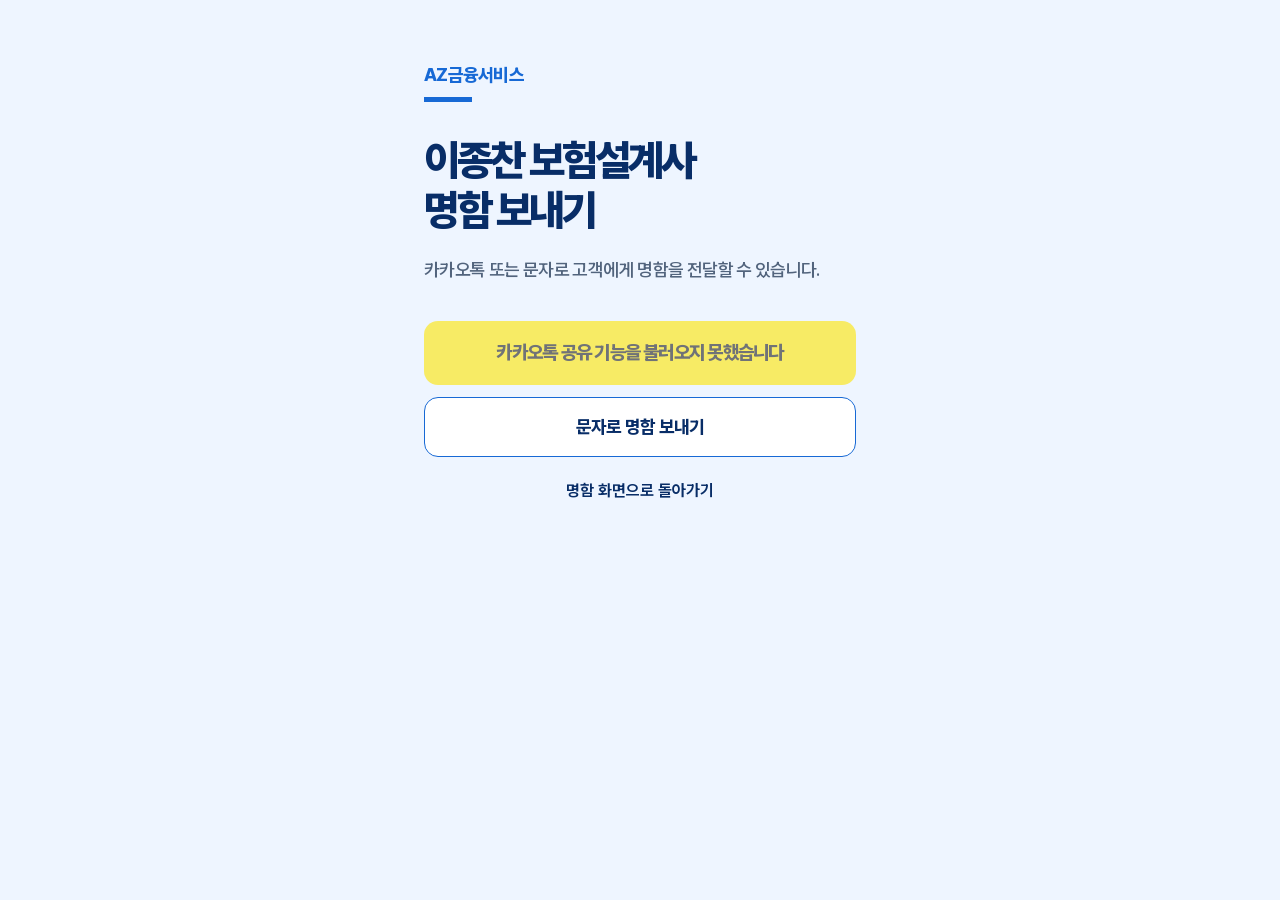
==== share.html @ d632e66f "Refine Kakao business card share design" ====
<!doctype html>
<html lang="ko">
<head>
  <meta charset="utf-8">
  <meta name="viewport" content="width=device-width, initial-scale=1, viewport-fit=cover">
  <meta name="robots" content="noindex">
  <link rel="preload" href="PretendardVariable.woff2" as="font" type="font/woff2" crossorigin>
  <link rel="stylesheet" href="share.css">
  <title>이종찬 명함 공유 | AZ금융서비스</title>
  <script src="https://t1.kakaocdn.net/kakao_js_sdk/2.8.2/kakao.min.js" integrity="sha384-zt/G7/KfaRQ9dT/QIkS0ujMtzouJqzuSJcXVQu50x0rl/+mD1dc70AeOejVbMD9E" crossorigin="anonymous"></script>
</head>
<body>
  <main class="share-page">
    <p class="share-page__company">AZ금융서비스</p>
    <h1>이종찬 보험설계사<br>명함 보내기</h1>
    <p class="share-page__description">카카오톡 또는 문자로 고객에게 명함을 전달할 <span class="keep-together">수 있습니다.</span></p>
    <button id="kakao-share" type="button">카카오톡으로 명함 보내기</button>
    <a id="sms-share" href="sms:?body=" aria-label="문자로 명함 보내기">문자로 명함 보내기</a>
    <a class="share-page__back" href="./">명함 화면으로 돌아가기</a>
  </main>
  <script>
    (() => {
      const cardUrl = "https://leejgc.github.io/mobile-business-card/";
      const imageUrl = "https://leejgc.github.io/mobile-business-card/og-business-card.png";
      const profileImageUrl = "https://leejgc.github.io/mobile-business-card/kakao-profile.png";
      const button = document.querySelector("#kakao-share");
      const smsShare = document.querySelector("#sms-share");
      const smsBody = "안녕하세요, AZ금융서비스\n[이종찬] 보험설계사입니다.\n\n모바일 명함: " + cardUrl;

      smsShare.href = "sms:?body=" + encodeURIComponent(smsBody);

      if (!window.Kakao) {
        button.disabled = true;
        button.textContent = "카카오톡 공유 기능을 불러오지 못했습니다";
        return;
      }
      if (!window.Kakao.isInitialized()) {
        window.Kakao.init("e1c62fd5c6c8d22e28e88e8e616ab613");
      }

      button.addEventListener("click", () => {
        window.Kakao.Share.sendDefault({
          objectType: "feed",
          content: {
            imageUrl,
            imageWidth: 1200,
            imageHeight: 630,
            link: { mobileWebUrl: cardUrl, webUrl: cardUrl },
          },
          itemContent: {
            profileText: "이종찬 | AZ금융서비스",
            profileImageUrl,
          },
          buttons: [{
            title: "명함 확인",
            link: { mobileWebUrl: cardUrl, webUrl: cardUrl },
          }],
        });
      });
    })();
  </script>
</body>
</html>
---- share.css ----
@font-face { font-family: "Pretendard"; src: url("PretendardVariable.woff2") format("woff2"); font-style: normal; font-weight: 100 900; font-display: swap; }
:root { --share-blue: #1769d5; --share-deep: #082d67; --share-soft: #eef5ff; --share-ink: #1d2a3c; }
* { box-sizing: border-box; }
html { background: var(--share-soft); }
body { min-width: 320px; margin: 0; background: var(--share-soft); color: var(--share-ink); font-family: "Pretendard", sans-serif; }
.share-page { width: min(100%, 480px); min-height: 100dvh; margin: 0 auto; padding: 64px 24px 40px; }
.share-page__company { margin: 0; color: var(--share-blue); font-size: 18px; font-weight: 800; letter-spacing: -.04em; }
.share-page__company::after { display: block; width: 48px; height: 5px; margin-top: 12px; background: var(--share-blue); content: ""; }
h1 { margin: 34px 0 0; color: var(--share-deep); font-size: clamp(32px, 9vw, 42px); font-weight: 850; letter-spacing: -.07em; line-height: 1.18; }
.share-page__description { margin: 20px 0 36px; color: #52647d; font-size: 18px; font-weight: 550; letter-spacing: -.035em; line-height: 1.65; word-break: keep-all; }
.keep-together { white-space: nowrap; }
#kakao-share { display: flex; width: 100%; min-height: 64px; align-items: center; justify-content: center; border: 0; border-radius: 14px; background: #fee500; color: #1d1d1d; font: inherit; font-size: 19px; font-weight: 800; letter-spacing: -.04em; cursor: pointer; }
#kakao-share:focus-visible { outline: 3px solid var(--share-blue); outline-offset: 3px; }
#kakao-share:disabled { cursor: not-allowed; opacity: .6; }
#sms-share { display: flex; width: 100%; min-height: 60px; align-items: center; justify-content: center; margin-top: 12px; border: 1px solid var(--share-blue); border-radius: 14px; background: #fff; color: var(--share-deep); font-size: 18px; font-weight: 750; letter-spacing: -.04em; text-decoration: none; }
#sms-share:focus-visible { outline: 3px solid var(--share-blue); outline-offset: 3px; }
.share-page__back { display: block; margin-top: 24px; color: var(--share-deep); font-size: 16px; font-weight: 650; text-align: center; text-decoration: none; }
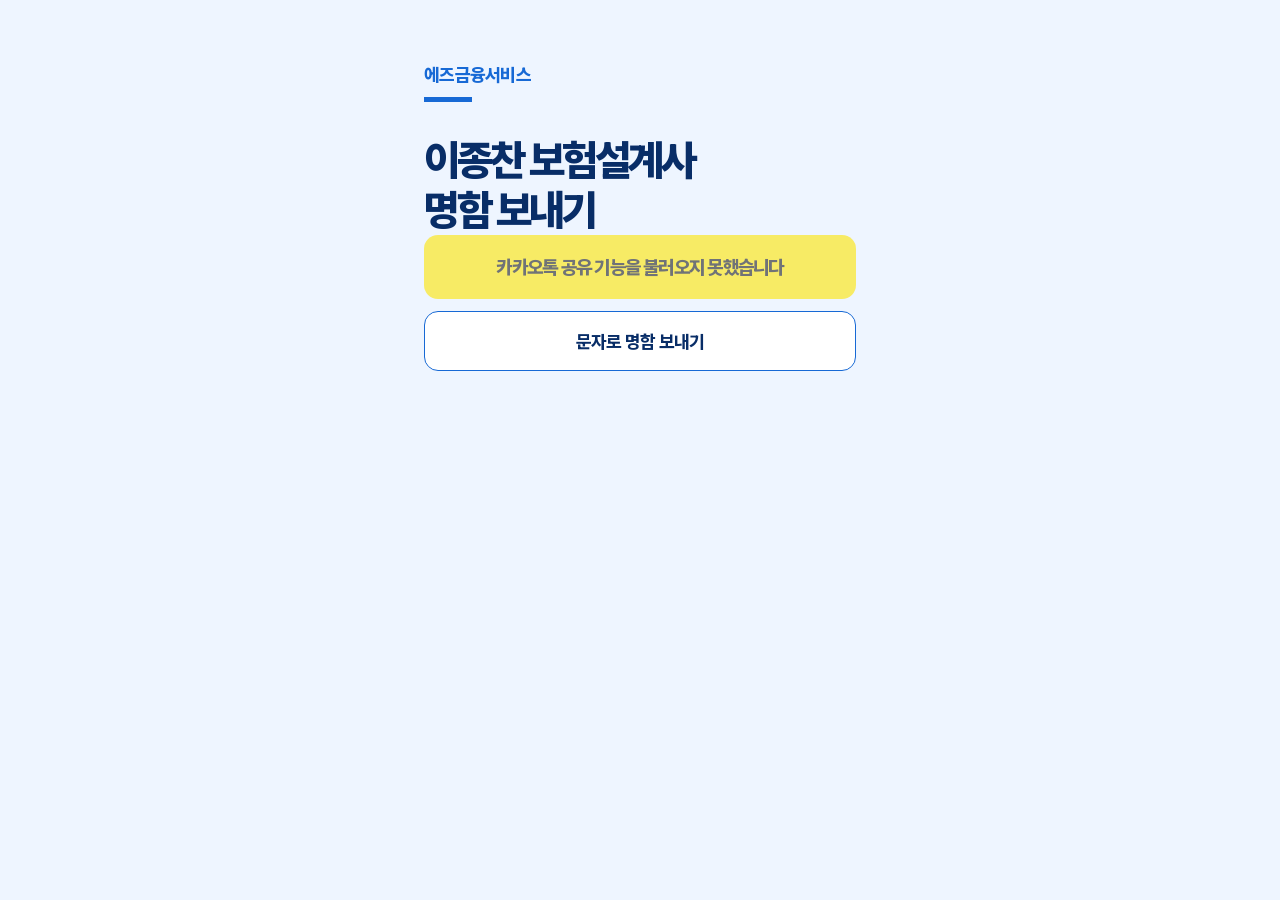
==== commit 8a5e8844: "Promote V2 mobile business card to production" ====
--- a/share.html
+++ b/share.html
@@ -4,55 +4,56 @@
   <meta charset="utf-8">
   <meta name="viewport" content="width=device-width, initial-scale=1, viewport-fit=cover">
   <meta name="robots" content="noindex">
-  <link rel="preload" href="PretendardVariable.woff2" as="font" type="font/woff2" crossorigin>
   <link rel="stylesheet" href="share.css">
-  <title>이종찬 명함 공유 | AZ금융서비스</title>
+  <title>이종찬 명함 보내기 | 에즈금융서비스</title>
   <script src="https://t1.kakaocdn.net/kakao_js_sdk/2.8.2/kakao.min.js" integrity="sha384-zt/G7/KfaRQ9dT/QIkS0ujMtzouJqzuSJcXVQu50x0rl/+mD1dc70AeOejVbMD9E" crossorigin="anonymous"></script>
 </head>
 <body>
   <main class="share-page">
-    <p class="share-page__company">AZ금융서비스</p>
+    <p class="share-page__company">에즈금융서비스</p>
     <h1>이종찬 보험설계사<br>명함 보내기</h1>
-    <p class="share-page__description">카카오톡 또는 문자로 고객에게 명함을 전달할 <span class="keep-together">수 있습니다.</span></p>
     <button id="kakao-share" type="button">카카오톡으로 명함 보내기</button>
     <a id="sms-share" href="sms:?body=" aria-label="문자로 명함 보내기">문자로 명함 보내기</a>
-    <a class="share-page__back" href="./">명함 화면으로 돌아가기</a>
   </main>
   <script>
     (() => {
       const cardUrl = "https://leejgc.github.io/mobile-business-card/";
-      const imageUrl = "https://leejgc.github.io/mobile-business-card/og-business-card.png";
-      const profileImageUrl = "https://leejgc.github.io/mobile-business-card/kakao-profile.png";
-      const button = document.querySelector("#kakao-share");
-      const smsShare = document.querySelector("#sms-share");
-      const smsBody = "안녕하세요, AZ금융서비스\n[이종찬] 보험설계사입니다.\n\n모바일 명함: " + cardUrl;
+      const imageUrl = "https://leejgc.github.io/mobile-business-card/kakao-share-v4.png";
+      const advisorSmsBody = [
+        "안녕하세요.",
+        "에즈금융서비스 보험설계사 이종찬입니다.",
+        "",
+        "제 모바일 명함을 보내드립니다.",
+        "보험 관련 문의가 있으시면 편하게 연락 주세요.",
+        "",
+        cardUrl
+      ].join("\n");
+      const kakaoButton = document.querySelector("#kakao-share");
+      const smsButton = document.querySelector("#sms-share");
 
-      smsShare.href = "sms:?body=" + encodeURIComponent(smsBody);
+      smsButton.href = "sms:?body=" + encodeURIComponent(advisorSmsBody);
 
       if (!window.Kakao) {
-        button.disabled = true;
-        button.textContent = "카카오톡 공유 기능을 불러오지 못했습니다";
+        kakaoButton.disabled = true;
+        kakaoButton.textContent = "카카오톡 공유 기능을 불러오지 못했습니다";
         return;
       }
       if (!window.Kakao.isInitialized()) {
         window.Kakao.init("e1c62fd5c6c8d22e28e88e8e616ab613");
       }
 
-      button.addEventListener("click", () => {
+      kakaoButton.addEventListener("click", () => {
         window.Kakao.Share.sendDefault({
           objectType: "feed",
           content: {
+            title: "이종찬 | 에즈금융서비스",
             imageUrl,
             imageWidth: 1200,
             imageHeight: 630,
             link: { mobileWebUrl: cardUrl, webUrl: cardUrl },
           },
-          itemContent: {
-            profileText: "이종찬 | AZ금융서비스",
-            profileImageUrl,
-          },
           buttons: [{
-            title: "명함 확인",
+            title: "명함 보기",
             link: { mobileWebUrl: cardUrl, webUrl: cardUrl },
           }],
         });
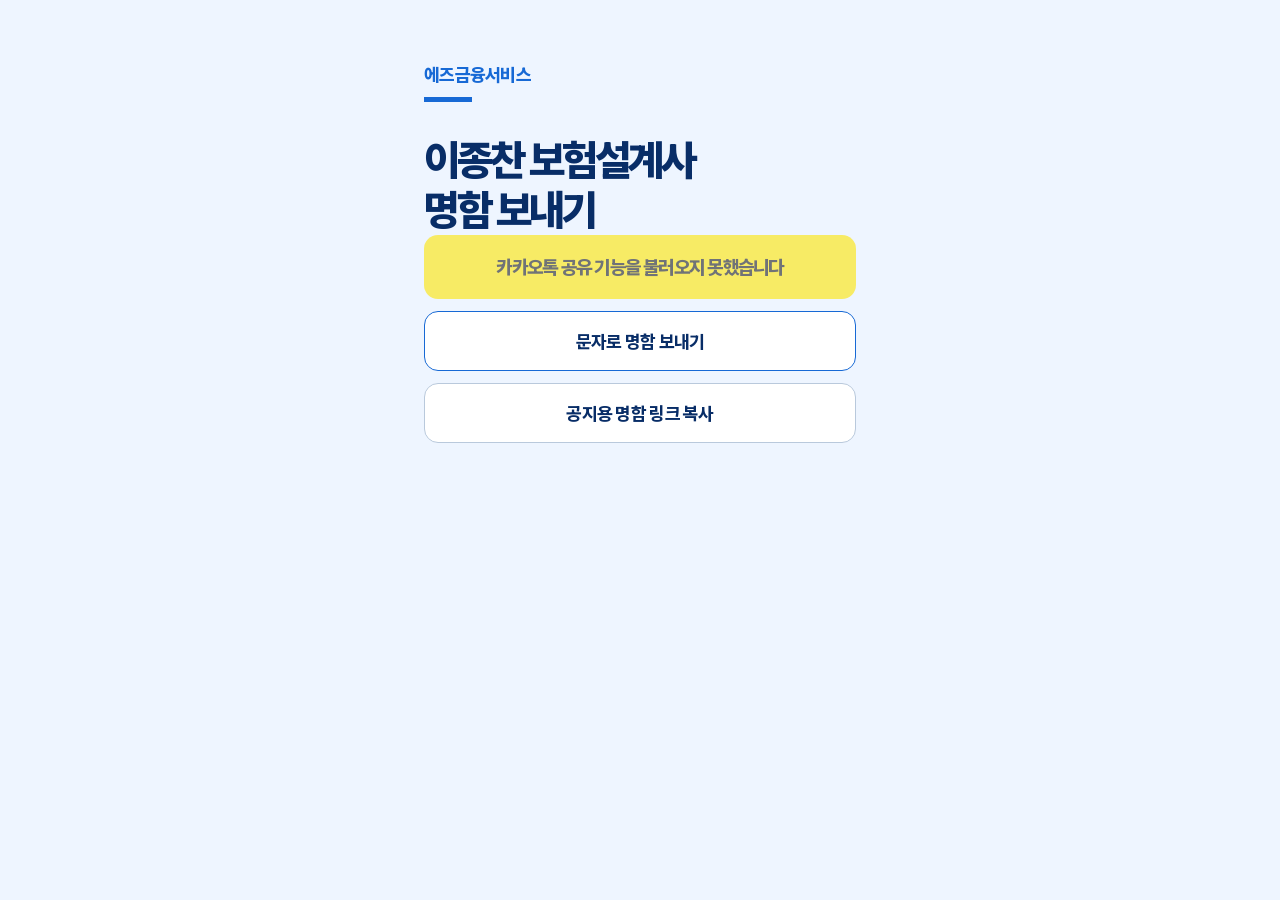
==== commit 4a0cebb0: "Update Kakao title and advisor announcement copy" ====
--- a/share.html
+++ b/share.html
@@ -14,22 +14,53 @@
     <h1>이종찬 보험설계사<br>명함 보내기</h1>
     <button id="kakao-share" type="button">카카오톡으로 명함 보내기</button>
     <a id="sms-share" href="sms:?body=" aria-label="문자로 명함 보내기">문자로 명함 보내기</a>
+    <button id="copy-notice-link" type="button">공지용 명함 링크 복사</button>
+    <p id="copy-notice-status" class="copy-notice-status" aria-live="polite" role="status"></p>
   </main>
   <script>
     (() => {
       const cardUrl = "https://leejgc.github.io/mobile-business-card/";
       const imageUrl = "https://leejgc.github.io/mobile-business-card/kakao-share-v4.png";
+      const noticeText = "이종찬 보험설계사 모바일 명함\n\n" + cardUrl;
       const advisorSmsBody = [
         "안녕하세요.",
         "에즈금융서비스 보험설계사 이종찬입니다.",
         "",
         "제 모바일 명함을 보내드립니다.",
-        "보험 관련 문의가 있으시면 편하게 연락 주세요.",
+        "보험 관련 문의는 편하게 연락 주세요.",
         "",
         cardUrl
       ].join("\n");
       const kakaoButton = document.querySelector("#kakao-share");
       const smsButton = document.querySelector("#sms-share");
+      const copyNoticeButton = document.querySelector("#copy-notice-link");
+      const copyNoticeStatus = document.querySelector("#copy-notice-status");
+
+      const fallbackCopy = (text) => {
+        const textarea = document.createElement("textarea");
+        textarea.value = text;
+        textarea.setAttribute("readonly", "");
+        textarea.style.position = "fixed";
+        textarea.style.opacity = "0";
+        document.body.appendChild(textarea);
+        textarea.select();
+        const copied = document.execCommand("copy");
+        textarea.remove();
+        return copied;
+      };
+
+      copyNoticeButton.addEventListener("click", async () => {
+        try {
+          if (navigator.clipboard?.writeText) {
+            await navigator.clipboard.writeText(noticeText);
+          } else if (!fallbackCopy(noticeText)) {
+            throw new Error("clipboard-unavailable");
+          }
+          copyNoticeStatus.textContent = "공지용 명함 링크를 복사했습니다.";
+        } catch {
+          copyNoticeStatus.textContent = "복사하지 못했습니다. 다시 시도해 주세요.";
+        }
+      });
 
       smsButton.href = "sms:?body=" + encodeURIComponent(advisorSmsBody);
 
@@ -46,7 +77,7 @@
         window.Kakao.Share.sendDefault({
           objectType: "feed",
           content: {
-            title: "이종찬 | 에즈금융서비스",
+            title: "이종찬 | 보험설계사",
             imageUrl,
             imageWidth: 1200,
             imageHeight: 630,
--- a/share.css
+++ b/share.css
@@ -2,7 +2,7 @@
 :root { --share-blue: #1769d5; --share-deep: #082d67; --share-soft: #eef5ff; --share-ink: #1d2a3c; }
 * { box-sizing: border-box; }
 html { background: var(--share-soft); }
-body { min-width: 320px; margin: 0; background: var(--share-soft); color: var(--share-ink); font-family: "Pretendard", sans-serif; }
+body { min-width: 0; margin: 0; background: var(--share-soft); color: var(--share-ink); font-family: "Pretendard", sans-serif; }
 .share-page { width: min(100%, 480px); min-height: 100dvh; margin: 0 auto; padding: 64px 24px 40px; }
 .share-page__company { margin: 0; color: var(--share-blue); font-size: 18px; font-weight: 800; letter-spacing: -.04em; }
 .share-page__company::after { display: block; width: 48px; height: 5px; margin-top: 12px; background: var(--share-blue); content: ""; }
@@ -14,4 +14,8 @@
 #kakao-share:disabled { cursor: not-allowed; opacity: .6; }
 #sms-share { display: flex; width: 100%; min-height: 60px; align-items: center; justify-content: center; margin-top: 12px; border: 1px solid var(--share-blue); border-radius: 14px; background: #fff; color: var(--share-deep); font-size: 18px; font-weight: 750; letter-spacing: -.04em; text-decoration: none; }
 #sms-share:focus-visible { outline: 3px solid var(--share-blue); outline-offset: 3px; }
+#copy-notice-link { display: flex; width: 100%; min-height: 60px; align-items: center; justify-content: center; margin-top: 12px; border: 1px solid #b9c9dc; border-radius: 14px; background: #fff; color: var(--share-deep); font: inherit; font-size: 18px; font-weight: 750; letter-spacing: -.04em; cursor: pointer; }
+#copy-notice-link:focus-visible { outline: 3px solid var(--share-blue); outline-offset: 3px; }
+#copy-notice-link:active { background: #f5f8fc; }
+.copy-notice-status { min-height: 24px; margin: 10px 0 0; color: #276c4d; font-size: 15px; font-weight: 650; letter-spacing: -.03em; text-align: center; }
 .share-page__back { display: block; margin-top: 24px; color: var(--share-deep); font-size: 16px; font-weight: 650; text-align: center; text-decoration: none; }
